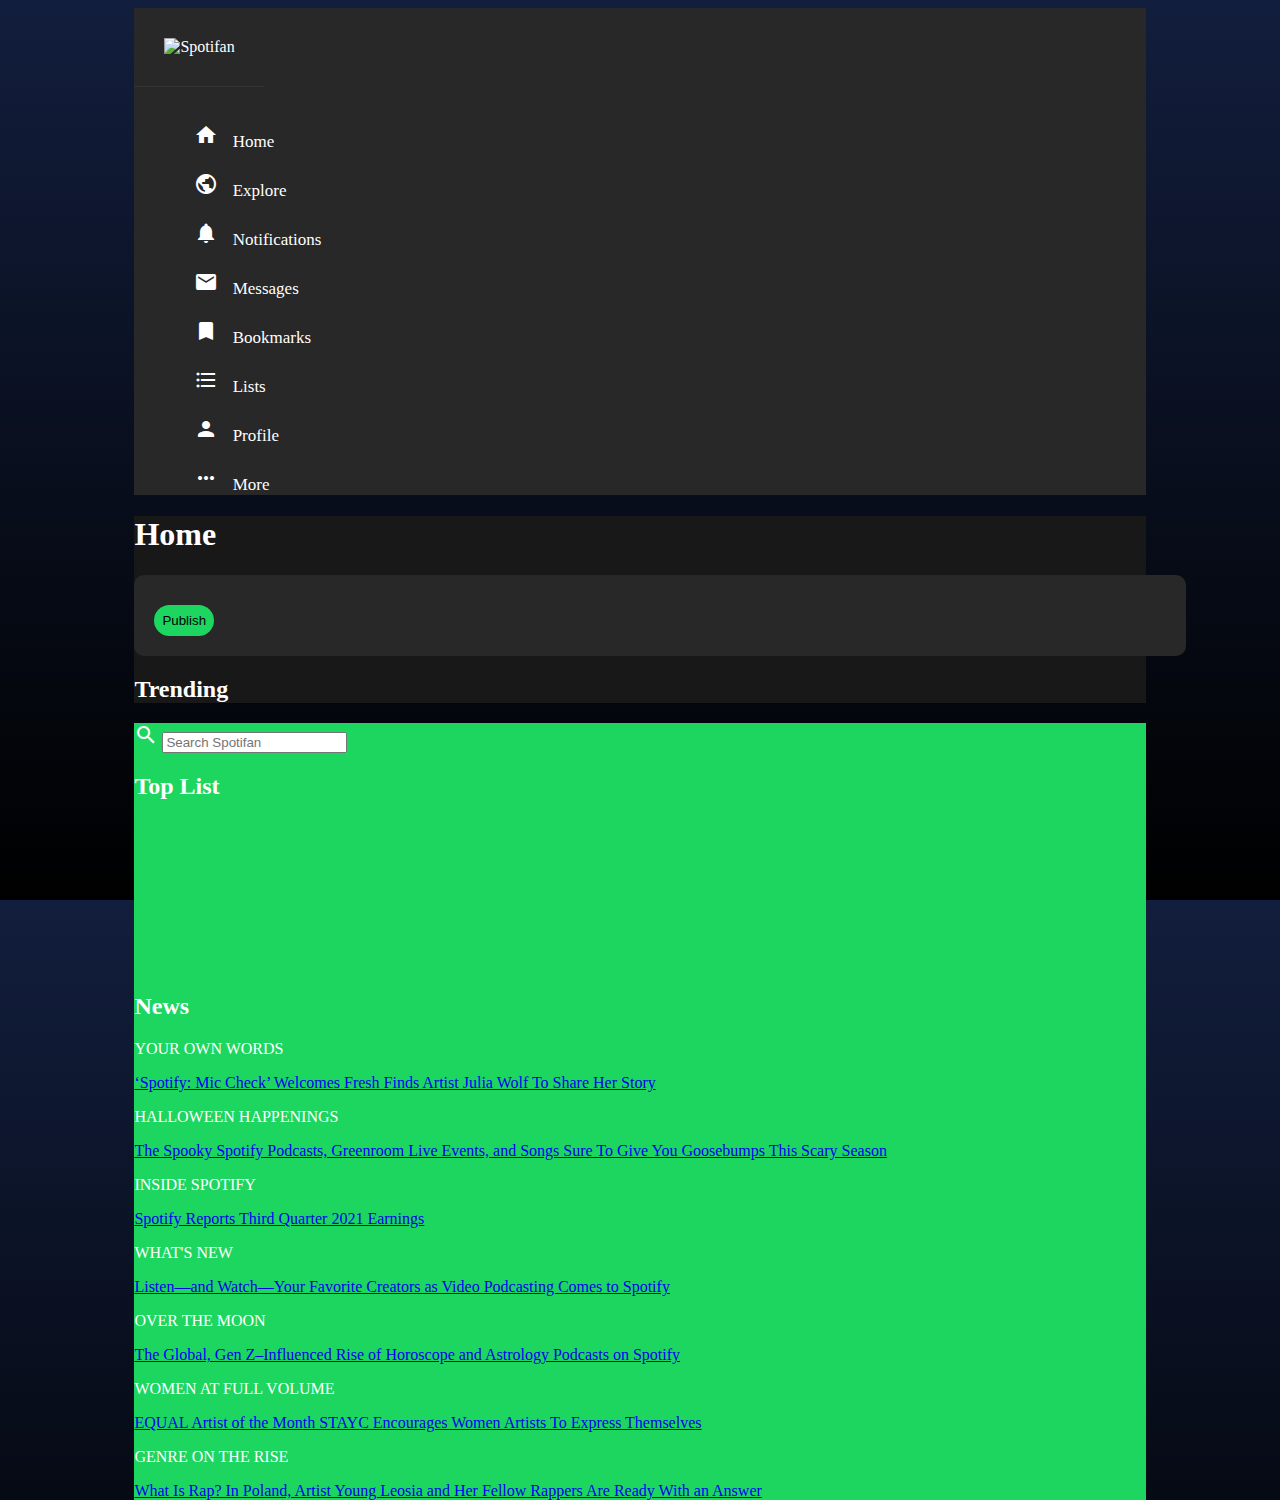
==== index.html @ 4109bbbe "add" ====
<!DOCTYPE html>
<html lang="en">

<head>
    <meta charset="UTF-8">
    <meta http-equiv="X-UA-Compatible" content="IE=edge">
    <meta name="viewport" content="width=device-width, initial-scale=1.0">
    <title>Document</title>
    <link href="https://cdn.jsdelivr.net/npm/bootstrap@5.1.3/dist/css/bootstrap.min.css" rel="stylesheet"
        integrity="sha384-1BmE4kWBq78iYhFldvKuhfTAU6auU8tT94WrHftjDbrCEXSU1oBoqyl2QvZ6jIW3" crossorigin="anonymous">
    <link href="https://fonts.googleapis.com/icon?family=Material+Icons" rel="stylesheet">
    <link rel="stylesheet" href="https://cdnjs.cloudflare.com/ajax/libs/font-awesome/6.0.0-beta2/css/all.min.css"
        integrity="sha512-YWzhKL2whUzgiheMoBFwW8CKV4qpHQAEuvilg9FAn5VJUDwKZZxkJNuGM4XkWuk94WCrrwslk8yWNGmY1EduTA=="
        crossorigin="anonymous" referrerpolicy="no-referrer" />

    <link href="http://fonts.cdnfonts.com/css/gotham" rel="stylesheet">
    <link rel="stylesheet" href="app.css">
</head>

<body>
    <div class="container">
        <div class="row">
            <div class="col-lg-3" id="navmenu">
                <div>
                    <img id="logo" class="img-fluid" src="./Graphics/Spotifan_Logo.png" alt="Spotifan">
                </div>
                <ul>
                    <li><span class="material-icons">home</span>
                        <a href="">Home</a>
                    </li>
                    <li><span class="material-icons">public</span>
                        <a href="">Explore</a>
                    </li>
                    <li><span class="material-icons">notifications</span>
                        <a href="">Notifications</a>
                    </li>
                    <li><span class="material-icons">email</span>
                        <a href="">Messages</a>
                    </li>
                    <li><span class="material-icons">bookmark</span>
                        <a href="">Bookmarks</a>
                    </li>
                    <li><span class="material-icons">format_list_bulleted</span>
                        <a href="">Lists</a>
                    </li>
                    <li><span class="material-icons">person</span>
                        <a href="">Profile</a>
                    </li>
                    <li><span class="material-icons">more_horiz</span>
                        <a href="">More</a>
                    </li>
                </ul>
            </div>
            <div class="col-lg-6" id="feed">
                <div class="container-fluid">
                    <div class="row">
                        <div class="col-md-12">
                            <h1>Home</h1>
                            <div id="messagebox">
                                <div id="messagebox_input" class="col-auto">
                                    <label for="exampleFormControlTextarea1" class="form-label"></label>
                                    <!-- <textarea class="form-control" rows="3"
                                        placeholder="Message in a bottle"></textarea> -->
                                </div>
                                <div id="publishbutton" class="col-md-12">
                                    <button class="btn btn-primary mb-3" onclick="post_tweet()">Publish</button>
                                </div>
                            </div>
                        </div>
                        <h2>Trending</h2>
                        <div id="messageboard" class="col-md-12 overflow-auto">
                            
                        </div>
                    </div>
                </div>
            </div>
            <div class="col-lg-3" id="widgets">
                <nav class="navbar">
                    <div class="container-fluid">
                        <div class="widgets_input">
                            <span class="material-icons widgets_searchIcon">search</span>
                            <input type="text" placeholder="Search Spotifan">
                        </div>
                    </div>
                </nav>
                <h2>Top List</h2>
                <iframe src="https://open.spotify.com/embed/playlist/37i9dQZF1DWTMYgB8TqtmR" frameborder="0"
                    allowtransparency="true" allow="encrypted-media"></iframe>
                <h2>News</h2>
                <div class="newsfeed">

                    <div class="widgets_widgetContainer">
                        <p>YOUR OWN WORDS</p>
                        <a
                            href="https://newsroom.spotify.com/2021-10-21/spotify-mic-check-welcomes-fresh-finds-artist-julia-wolf-to-share-her-story/%22%3E">
                            ‘Spotify: Mic Check’ Welcomes Fresh Finds Artist Julia Wolf To Share Her Story
                        </a>
                    </div>
                    <div class=" widgets_widgetContainer">
                        <p>HALLOWEEN HAPPENINGS</p>
                        <a
                            href="https://newsroom.spotify.com/2021-10-21/the-spooky-spotify-podcasts-greenroom-live-events-and-songs-sure-to-give-you-goosebumps-this-scary-season/%22%3E">
                            The Spooky Spotify Podcasts, Greenroom Live Events, and Songs Sure To Give You Goosebumps
                            This Scary
                            Season
                        </a>
                    </div>
                    <div class=" widgets_widgetContainer">
                        <p>INSIDE SPOTIFY</p>
                        <a
                            href="https://newsroom.spotify.com/2021-10-27/spotify-reports-third-quarter-2021-earnings/%22%3E">
                            Spotify Reports Third Quarter 2021 Earnings
                        </a>
                    </div>
                    <div class="widgets_widgetContainer">
                        <p>WHAT'S NEW</p>
                        <a
                            href="https://newsroom.spotify.com/2021-10-21/spotify-mic-check-welcomes-fresh-finds-artist-julia-wolf-to-share-her-story/%22%3E">
                            Listen—and Watch—Your Favorite Creators as Video Podcasting Comes to Spotify
                        </a>
                    </div>
                    <div class="widgets_widgetContainer">
                        <p>OVER THE MOON</p>
                        <a
                            href="https://newsroom.spotify.com/2021-10-26/the-global-gen-z-influenced-rise-of-horoscope-and-astrology-podcasts-on-spotify/%22%3E">
                            The Global, Gen Z–Influenced Rise of Horoscope and Astrology Podcasts on Spotify
                        </a>
                    </div>
                    <div class="widgets_widgetContainer">
                        <p>WOMEN AT FULL VOLUME</p>
                        <a
                            href="https://newsroom.spotify.com/2021-10-29/equal-artist-of-the-month-stayc-encourages-women-artists-to-express-themselves/%22%3E">
                            EQUAL Artist of the Month STAYC Encourages Women Artists To Express Themselves
                        </a>
                    </div>
                    <div class="widgets_widgetContainer">
                        <p>GENRE ON THE RISE</p>
                        <a
                            href="https://newsroom.spotify.com/2021-10-22/what-is-rap-in-poland-artist-young-leosia-and-her-fellow-rappers-are-ready-with-an-answer/%22%3E">
                            What Is Rap? In Poland, Artist Young Leosia and Her Fellow Rappers Are Ready With an Answer
                        </a>
                    </div>
                </div>
            </div>
        </div>
    </div>

    <script src="https://cdn.jsdelivr.net/npm/bootstrap@5.1.3/dist/js/bootstrap.bundle.min.js"
        integrity="sha384-ka7Sk0Gln4gmtz2MlQnikT1wXgYsOg+OMhuP+IlRH9sENBO0LRn5q+8nbTov4+1p"
        crossorigin="anonymous"></script>
    <script src="app.js"></script>
</body>

</html>
---- app.css ----
html{
    height: 100%;
}

body{
    --spotify-color: #1DD660;
    --spotify-background: #333333;
    --spotify-module: #282828;
    --spotify-module-dark: #181818;
    color: white;
    font-family: gotham light;
    background-image: linear-gradient(180deg, #121e3d 0, #000);
}

.container{
    margin: auto !important;
    max-width: 80%;
    height: 100vh;
}

#navmenu{
    background-color: var(--spotify-module);
    
}

#feed{
    background-color: var(--spotify-module-dark);
}

#widgets{
    background-color: var(--spotify-color);
}

#navmenu li{
    display: inline-block;
    list-style: none;
    font-size: 17px;
    padding: 20px 20px 0px 20px;
    width: 100%;   
}

#navmenu ul{
   align-items:center;
}

#navmenu a {
    text-decoration: none;
    color: white;
    text-align: center; 
}
#navmenu a:hover {
    color: var(--spotify-color);
    transition: color 100ms ease-out;
}

#navmenu span{
    padding-right: 10px;
}

#logo{
    padding: 30px;
    border-bottom: 1px solid var(--spotify-background);
}

#messagebox_input{
    padding-bottom: 10px;
}

#messagebox{
    background-color: var(--spotify-module);
    border-radius: 10px;
    padding: 20px;
    display: flex;
    flex-direction: column;
    margin-bottom: 10px;
    width: 100%;
}

#publishbutton button{
    border-radius: 20px;
    background-color: var(--spotify-color);
    border: none;
    padding: 8px;
}

.form-control, .form-control:focus {
    background-color: var(--spotify-module);
    border:none;
    border-color: var(--spotify-module) !important;
}

#messageboard article{
    background-color: var(--spotify-module);
    border-radius: 10px;
    padding: 20px;
}

#messageboard ul{
    display: flex;
    list-style: none;
    justify-content: space-evenly;
}
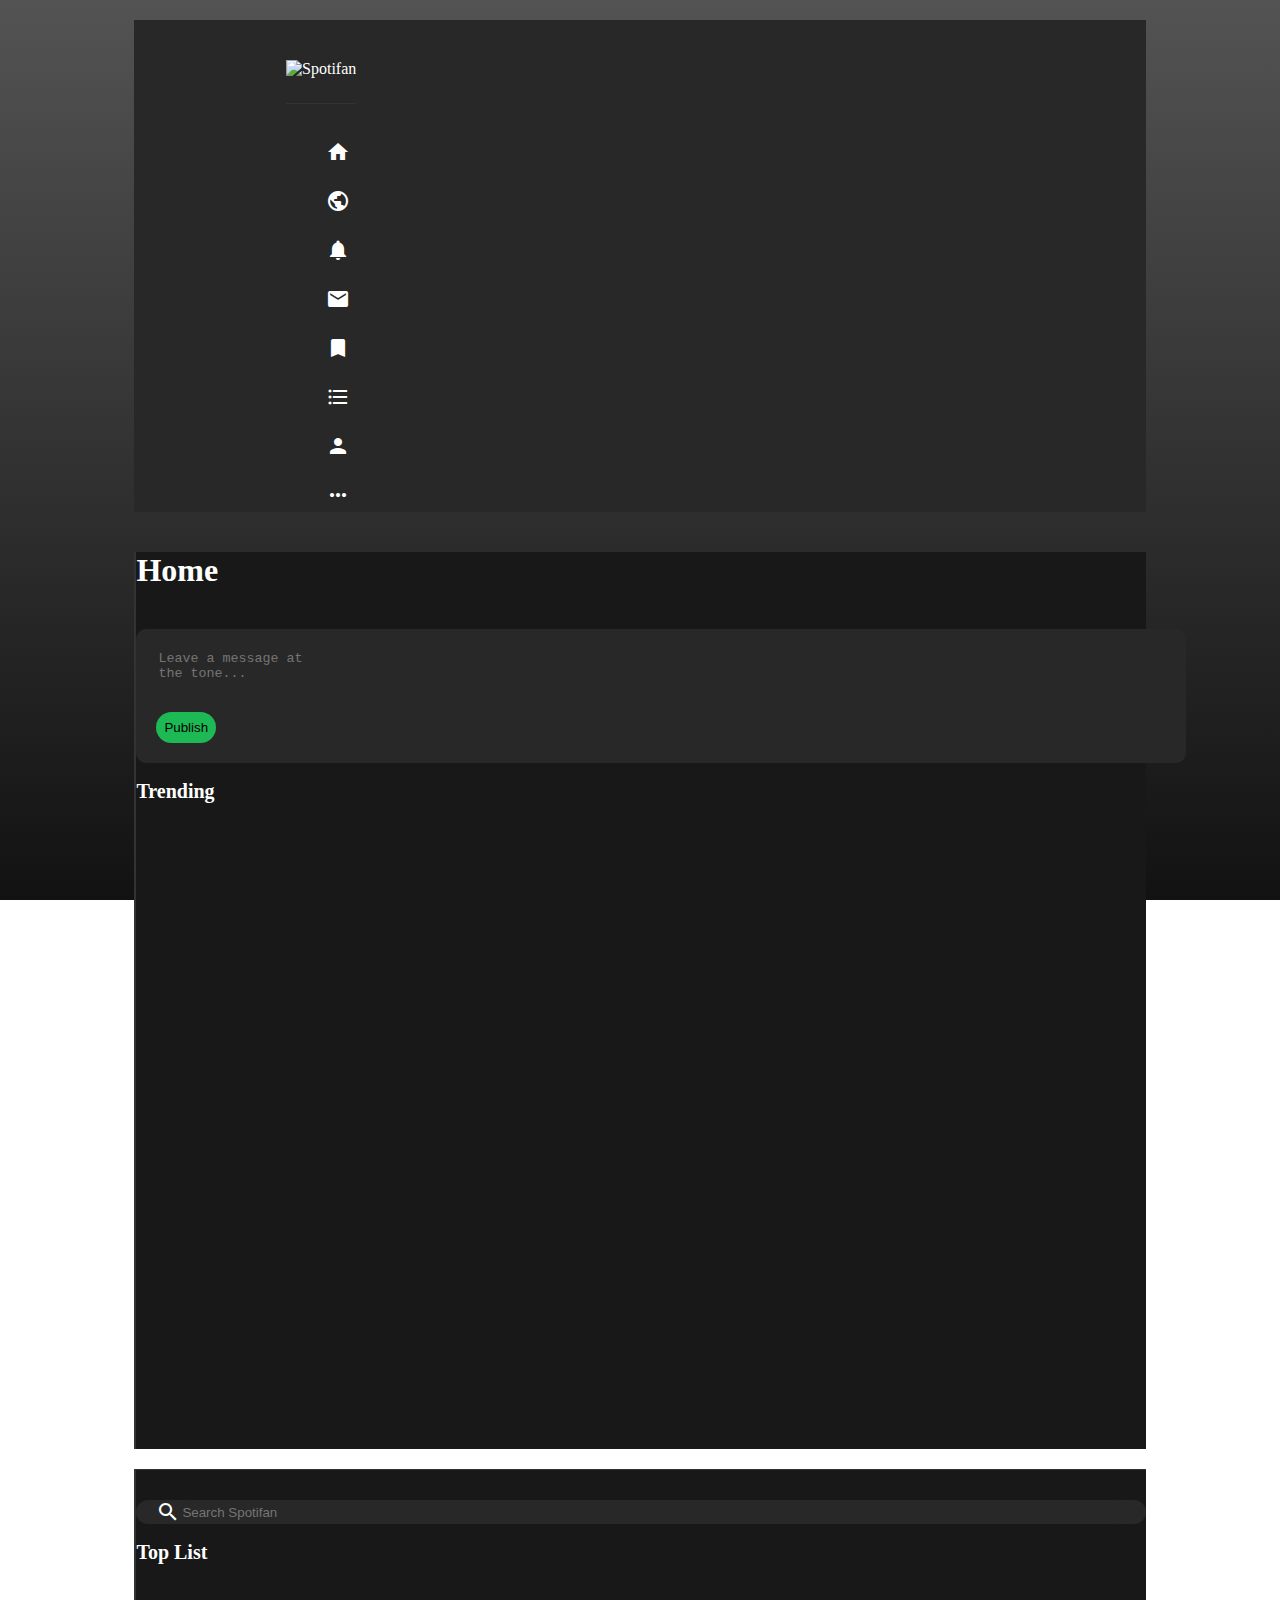
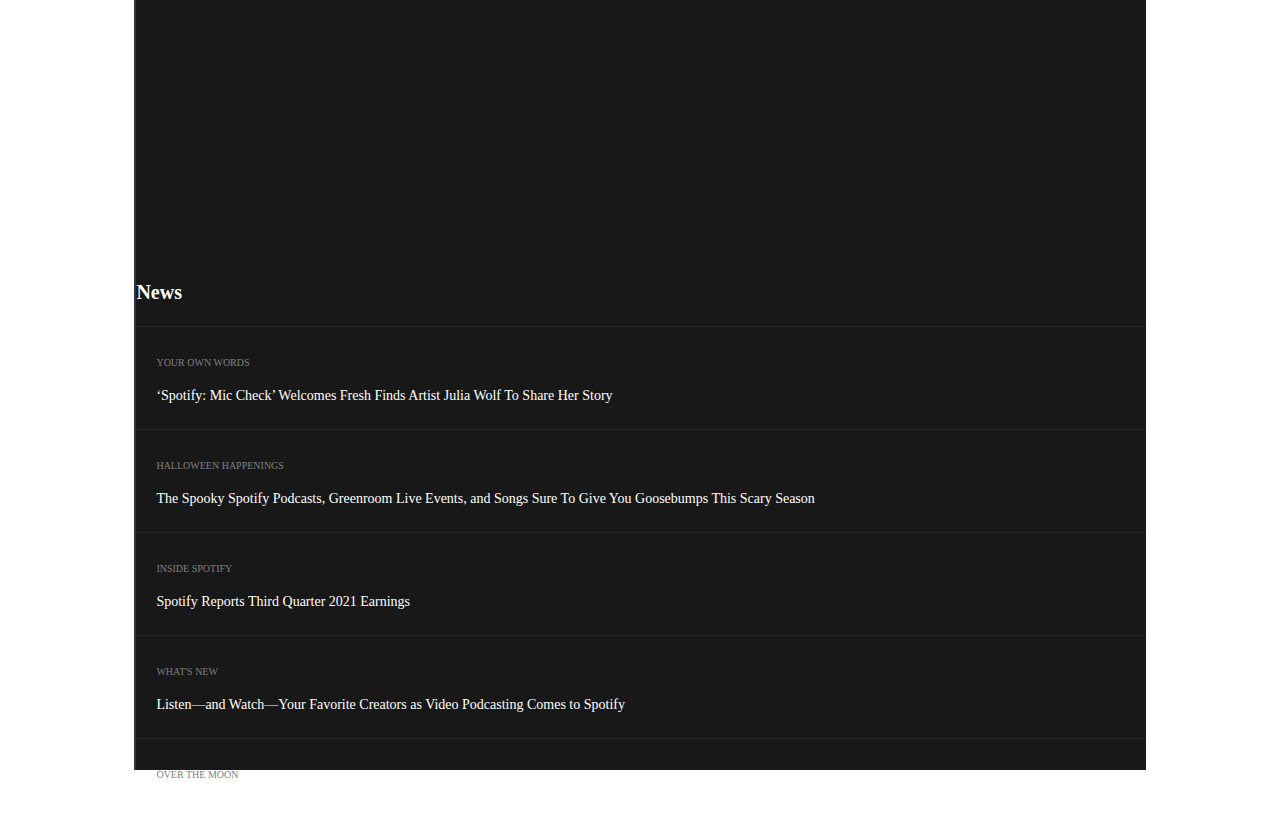
==== commit fc7ae544: "add" ====
--- a/index.html
+++ b/index.html
@@ -9,10 +9,6 @@
     <link href="https://cdn.jsdelivr.net/npm/bootstrap@5.1.3/dist/css/bootstrap.min.css" rel="stylesheet"
         integrity="sha384-1BmE4kWBq78iYhFldvKuhfTAU6auU8tT94WrHftjDbrCEXSU1oBoqyl2QvZ6jIW3" crossorigin="anonymous">
     <link href="https://fonts.googleapis.com/icon?family=Material+Icons" rel="stylesheet">
-    <link rel="stylesheet" href="https://cdnjs.cloudflare.com/ajax/libs/font-awesome/6.0.0-beta2/css/all.min.css"
-        integrity="sha512-YWzhKL2whUzgiheMoBFwW8CKV4qpHQAEuvilg9FAn5VJUDwKZZxkJNuGM4XkWuk94WCrrwslk8yWNGmY1EduTA=="
-        crossorigin="anonymous" referrerpolicy="no-referrer" />
-
     <link href="http://fonts.cdnfonts.com/css/gotham" rel="stylesheet">
     <link rel="stylesheet" href="app.css">
 </head>
@@ -24,32 +20,34 @@
                 <div>
                     <img id="logo" class="img-fluid" src="./Graphics/Spotifan_Logo.png" alt="Spotifan">
                 </div>
-                <ul>
-                    <li><span class="material-icons">home</span>
-                        <a href="">Home</a>
-                    </li>
-                    <li><span class="material-icons">public</span>
-                        <a href="">Explore</a>
-                    </li>
-                    <li><span class="material-icons">notifications</span>
-                        <a href="">Notifications</a>
-                    </li>
-                    <li><span class="material-icons">email</span>
-                        <a href="">Messages</a>
-                    </li>
-                    <li><span class="material-icons">bookmark</span>
-                        <a href="">Bookmarks</a>
-                    </li>
-                    <li><span class="material-icons">format_list_bulleted</span>
-                        <a href="">Lists</a>
-                    </li>
-                    <li><span class="material-icons">person</span>
-                        <a href="">Profile</a>
-                    </li>
-                    <li><span class="material-icons">more_horiz</span>
-                        <a href="">More</a>
-                    </li>
-                </ul>
+                <div>
+                    <ul>
+                        <li><span class="material-icons">home</span>
+                            <a href="">Home</a>
+                        </li>
+                        <li><span class="material-icons">public</span>
+                            <a href="">Explore</a>
+                        </li>
+                        <li><span class="material-icons">notifications</span>
+                            <a href="">Notifications</a>
+                        </li>
+                        <li><span class="material-icons">email</span>
+                            <a href="">Messages</a>
+                        </li>
+                        <li><span class="material-icons">bookmark</span>
+                            <a href="">Bookmarks</a>
+                        </li>
+                        <li><span class="material-icons">format_list_bulleted</span>
+                            <a href="">Lists</a>
+                        </li>
+                        <li><span class="material-icons">person</span>
+                            <a href="">Profile</a>
+                        </li>
+                        <li><span class="material-icons">more_horiz</span>
+                            <a href="">More</a>
+                        </li>
+                    </ul>
+                </div>
             </div>
             <div class="col-lg-6" id="feed">
                 <div class="container-fluid">
@@ -69,12 +67,11 @@
                         </div>
                         <h2>Trending</h2>
                         <div id="messageboard" class="col-md-12 overflow-auto">
-                            
                         </div>
                     </div>
                 </div>
             </div>
-            <div class="col-lg-3" id="widgets">
+            <div class="col-lg-3 d-none d-lg-block" id="widgets">
                 <nav class="navbar">
                     <div class="container-fluid">
                         <div class="widgets_input">
--- a/app.css
+++ b/app.css
@@ -3,13 +3,15 @@
 }
 
 body{
-    --spotify-color: #1DD660;
+    --spotify-color: #1DB954;
     --spotify-background: #333333;
     --spotify-module: #282828;
     --spotify-module-dark: #181818;
     color: white;
     font-family: gotham light;
-    background-image: linear-gradient(180deg, #121e3d 0, #000);
+    background-image: linear-gradient(180deg, #535353 0, #121212);
+    background-attachment: fixed;
+    overflow-y: hidden;
 }
 
 .container{
@@ -20,33 +22,45 @@
 
 #navmenu{
     background-color: var(--spotify-module);
-    
-}
-
-#feed{
-    background-color: var(--spotify-module-dark);
-}
-
-#widgets{
-    background-color: var(--spotify-color);
+    margin-top: 20px;
+}
+
+@media screen and (max-width: 1385px) {
+    #navmenu li a{
+      font-size: 0px;
+    }
+  }
+
+@media screen and (max-width: 990px) {
+    #navmenu ul {
+      display: flex;
+      justify-content: space-evenly;
+    }
+  }
+
+#logo{
+    padding: 40px 0px 25px 0px;
+    border-bottom: 1px solid var(--spotify-background);
 }
 
 #navmenu li{
     display: inline-block;
     list-style: none;
     font-size: 17px;
-    padding: 20px 20px 0px 20px;
+    padding: 20px 0px 0px 0px;
     width: 100%;   
 }
 
-#navmenu ul{
-   align-items:center;
+#navmenu div{
+   margin: auto;
+   width:70%
 }
 
 #navmenu a {
     text-decoration: none;
     color: white;
-    text-align: center; 
+    text-align: center;
+    
 }
 #navmenu a:hover {
     color: var(--spotify-color);
@@ -57,13 +71,24 @@
     padding-right: 10px;
 }
 
-#logo{
-    padding: 30px;
-    border-bottom: 1px solid var(--spotify-background);
+#feed{
+    background-color: var(--spotify-module-dark);
+    margin-top: 20px;
+    border-left: 2px solid var(--spotify-background);
+}
+
+h1{
+    margin-top: 40px;
 }
 
 #messagebox_input{
     padding-bottom: 10px;
+    
+}
+#input{
+    color: white;
+    resize: none; 
+    box-shadow:none;
 }
 
 #messagebox{
@@ -73,6 +98,7 @@
     display: flex;
     flex-direction: column;
     margin-bottom: 10px;
+    margin-top: 40px;
     width: 100%;
 }
 
@@ -89,10 +115,15 @@
     border-color: var(--spotify-module) !important;
 }
 
+#messageboard{
+    overflow-y: scroll;
+    height: 70vh;
+}
 #messageboard article{
     background-color: var(--spotify-module);
     border-radius: 10px;
     padding: 20px;
+    margin-bottom: 20px   
 }
 
 #messageboard ul{
@@ -101,6 +132,92 @@
     justify-content: space-evenly;
 }
 
-
-
-
+article li:hover{
+    color: var(--spotify-color);
+    cursor:pointer;
+    transition: color 100ms ease-out;
+}
+
+#widgets{
+    background-color: var(--spotify-module-dark);
+    border-left: 2px solid var(--spotify-background);
+    border-top: 1px solid var(--spotify-background);
+    height: 100vh;
+    margin-top: 20px;
+}
+
+h2{
+    font-size: 20px;
+    /* border-bottom:1px solid var(--spotify-background); */
+    border-width: 300%;
+}
+
+#widgets iframe{
+    margin-top: 10px;
+    width:100%;
+    border-radius: 10px;
+    height: 30%;
+}
+
+.widgets_input{
+    display: flex;
+    background-color: var(--spotify-module);
+    border-radius: 20px;
+    margin-top: 30px;
+    margin-bottom: 12px;
+    padding-left: 20px;
+    padding-right: 20px;  
+}
+
+.widgets_input input{
+    background-color: var(--spotify-module);
+    border: none;
+    width: 100%;
+    border-radius: 20px;
+    /* padding-left: 10px;
+    padding-right: 10px; */
+}
+
+.widgets_widgetContainer {
+    border-top: 1px solid var(--spotify-module);
+    margin-bottom: 5px;
+    margin-top: 5px;
+}
+
+.widgets_widgetContainer a{
+    display: flex;
+    color: white;
+    text-decoration: none;
+    font-size: 14px;
+    padding-left: 20px;
+    padding-right: 20px;
+    padding-bottom: 20px;
+}
+.widgets_widgetContainer a:hover {
+    color: var(--spotify-color)
+}
+
+.widgets_widgetContainer p{
+    color: grey;
+    text-decoration: none;
+    font-size: 10px;
+    padding-left: 20px;
+    padding-right: 20px;
+    padding-top: 20px;
+    padding-bottom: 10px;
+}
+
+.newsfeed{
+    overflow-y: scroll;
+    height: 55%;
+}
+
+::-webkit-scrollbar{
+    display: none;
+}
+
+
+
+
+
+
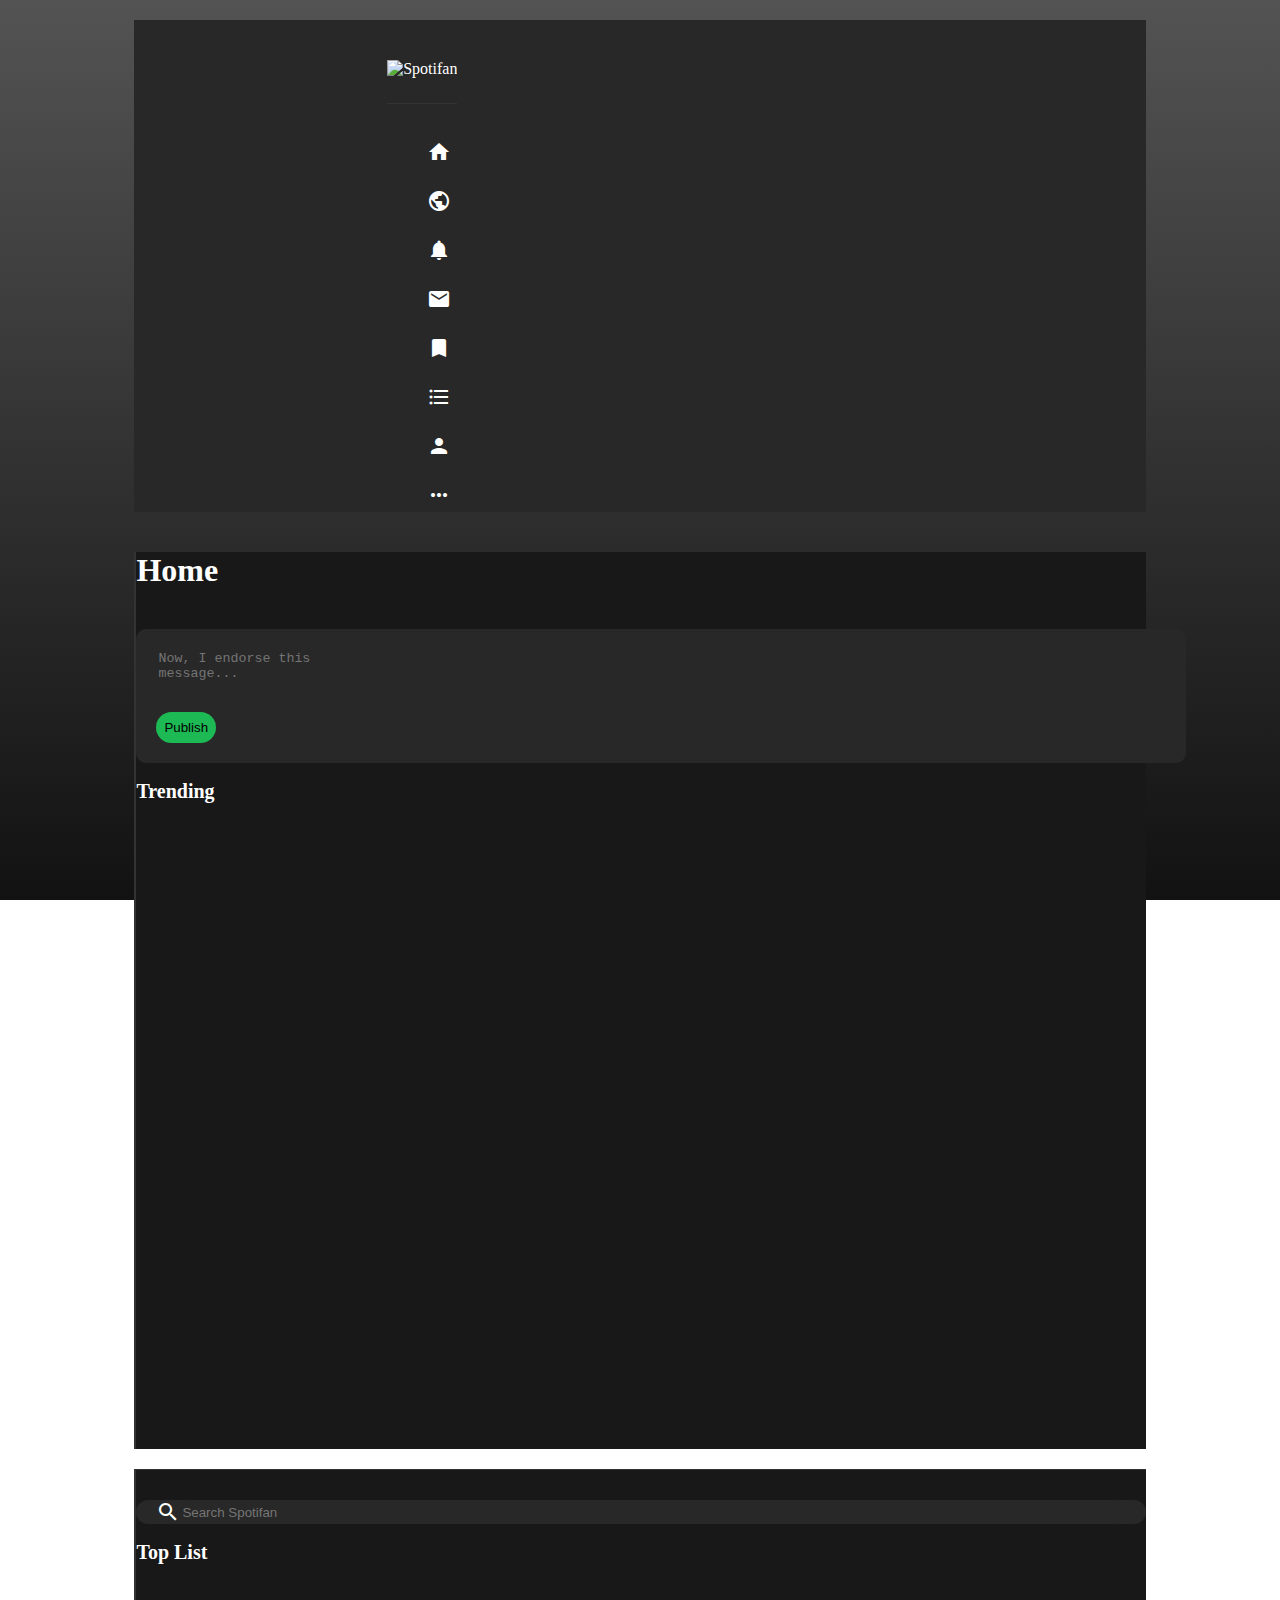
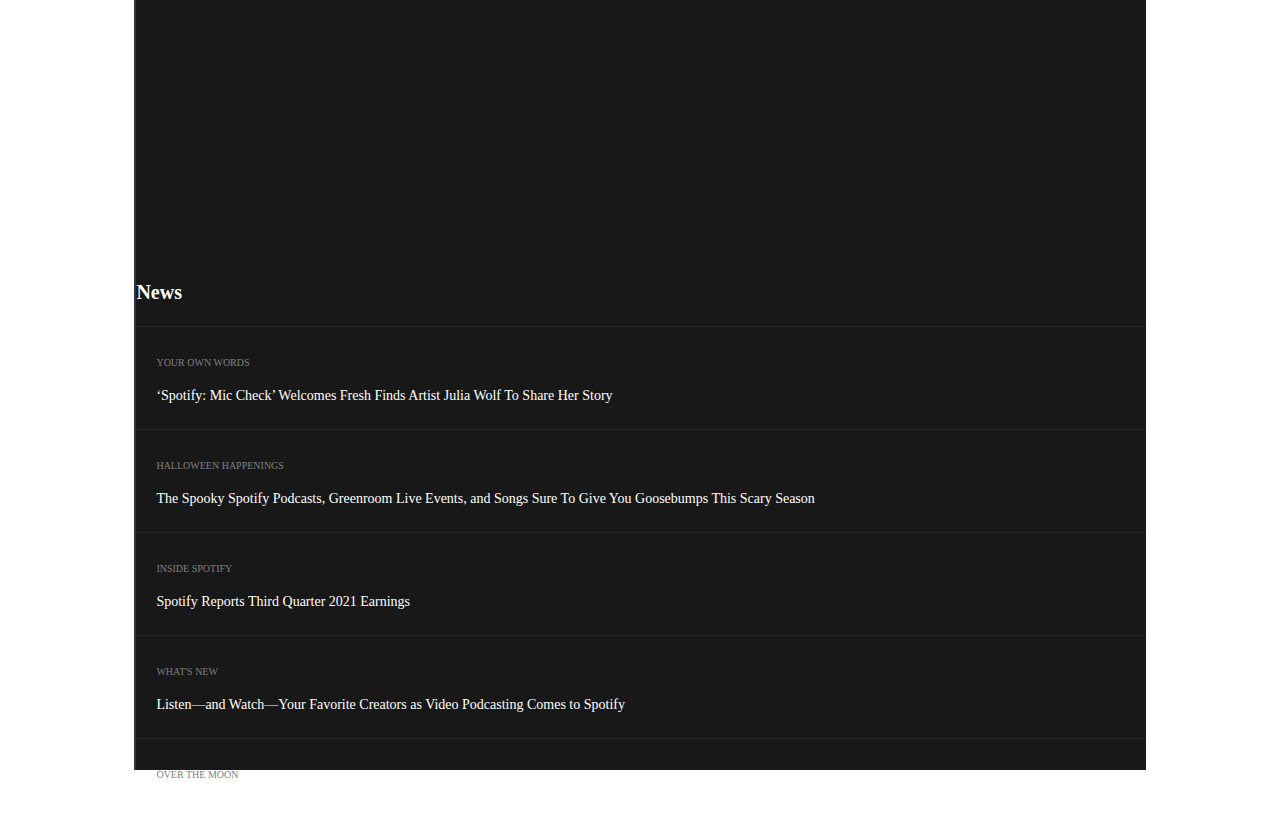
==== commit e71eb1ce: "add" ====
--- a/index.html
+++ b/index.html
@@ -20,7 +20,7 @@
                 <div>
                     <img id="logo" class="img-fluid" src="./Graphics/Spotifan_Logo.png" alt="Spotifan">
                 </div>
-                <div>
+                <div class="navlist">
                     <ul>
                         <li><span class="material-icons">home</span>
                             <a href="">Home</a>
--- a/app.css
+++ b/app.css
@@ -48,19 +48,17 @@
     list-style: none;
     font-size: 17px;
     padding: 20px 0px 0px 0px;
-    width: 100%;   
+    width: 100%;
 }
 
 #navmenu div{
    margin: auto;
-   width:70%
+   width:50%
 }
 
 #navmenu a {
     text-decoration: none;
     color: white;
-    text-align: center;
-    
 }
 #navmenu a:hover {
     color: var(--spotify-color);
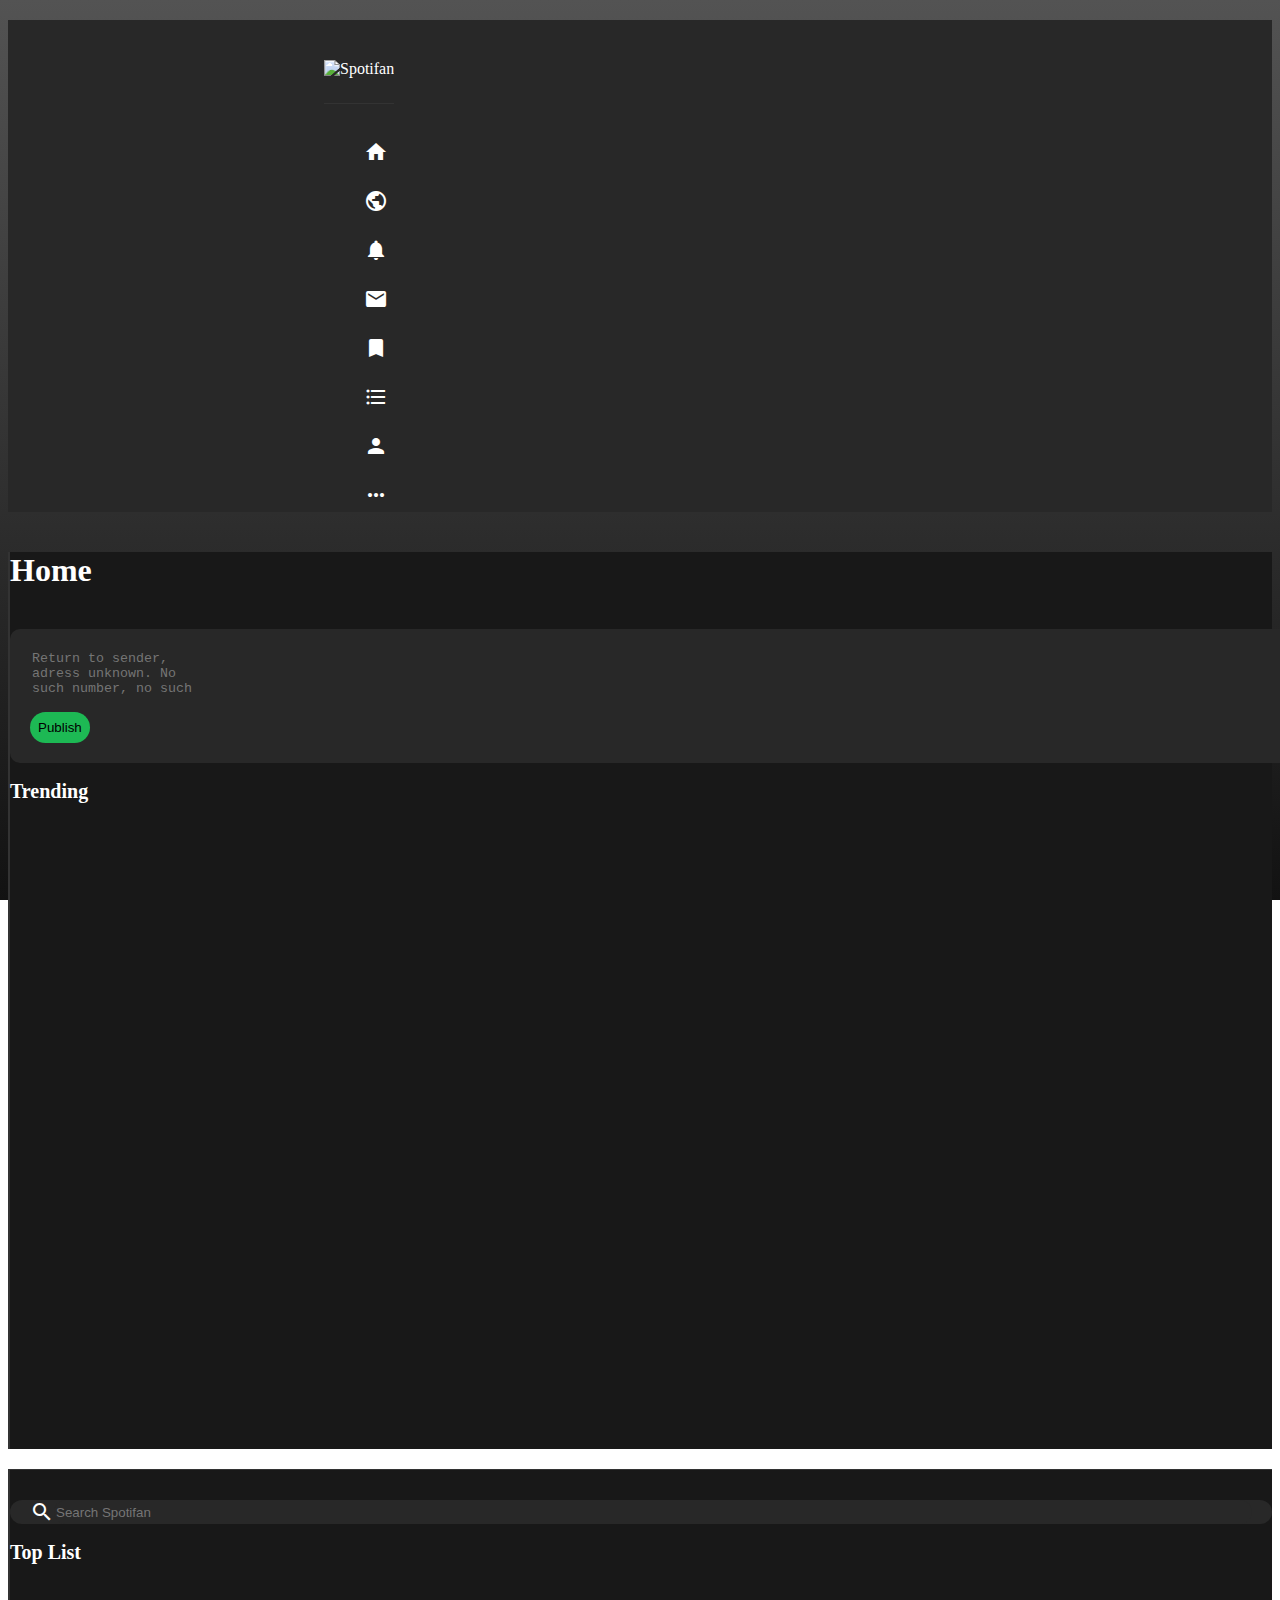
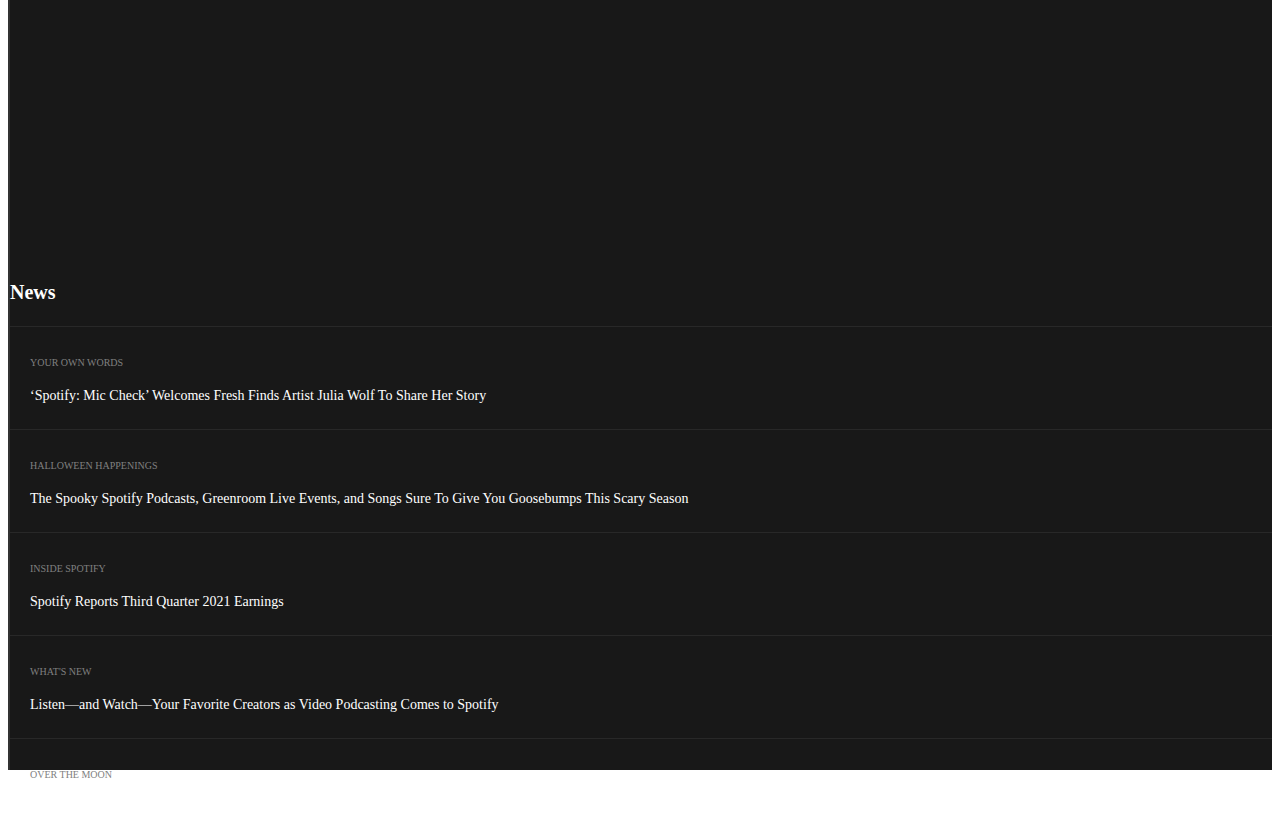
==== commit 26111c85: "add" ====
--- a/index.html
+++ b/index.html
@@ -23,7 +23,7 @@
                 <div class="navlist">
                     <ul>
                         <li><span class="material-icons">home</span>
-                            <a href="">Home</a>
+                            <a class="active" href="">Home</a>
                         </li>
                         <li><span class="material-icons">public</span>
                             <a href="">Explore</a>
--- a/app.css
+++ b/app.css
@@ -18,11 +18,16 @@
     margin: auto !important;
     max-width: 80%;
     height: 100vh;
+    max-width: 1800px;
 }
 
 #navmenu{
     background-color: var(--spotify-module);
     margin-top: 20px;
+}
+
+.active{
+    color: var(--spotify-color) !important;
 }
 
 @media screen and (max-width: 1385px) {
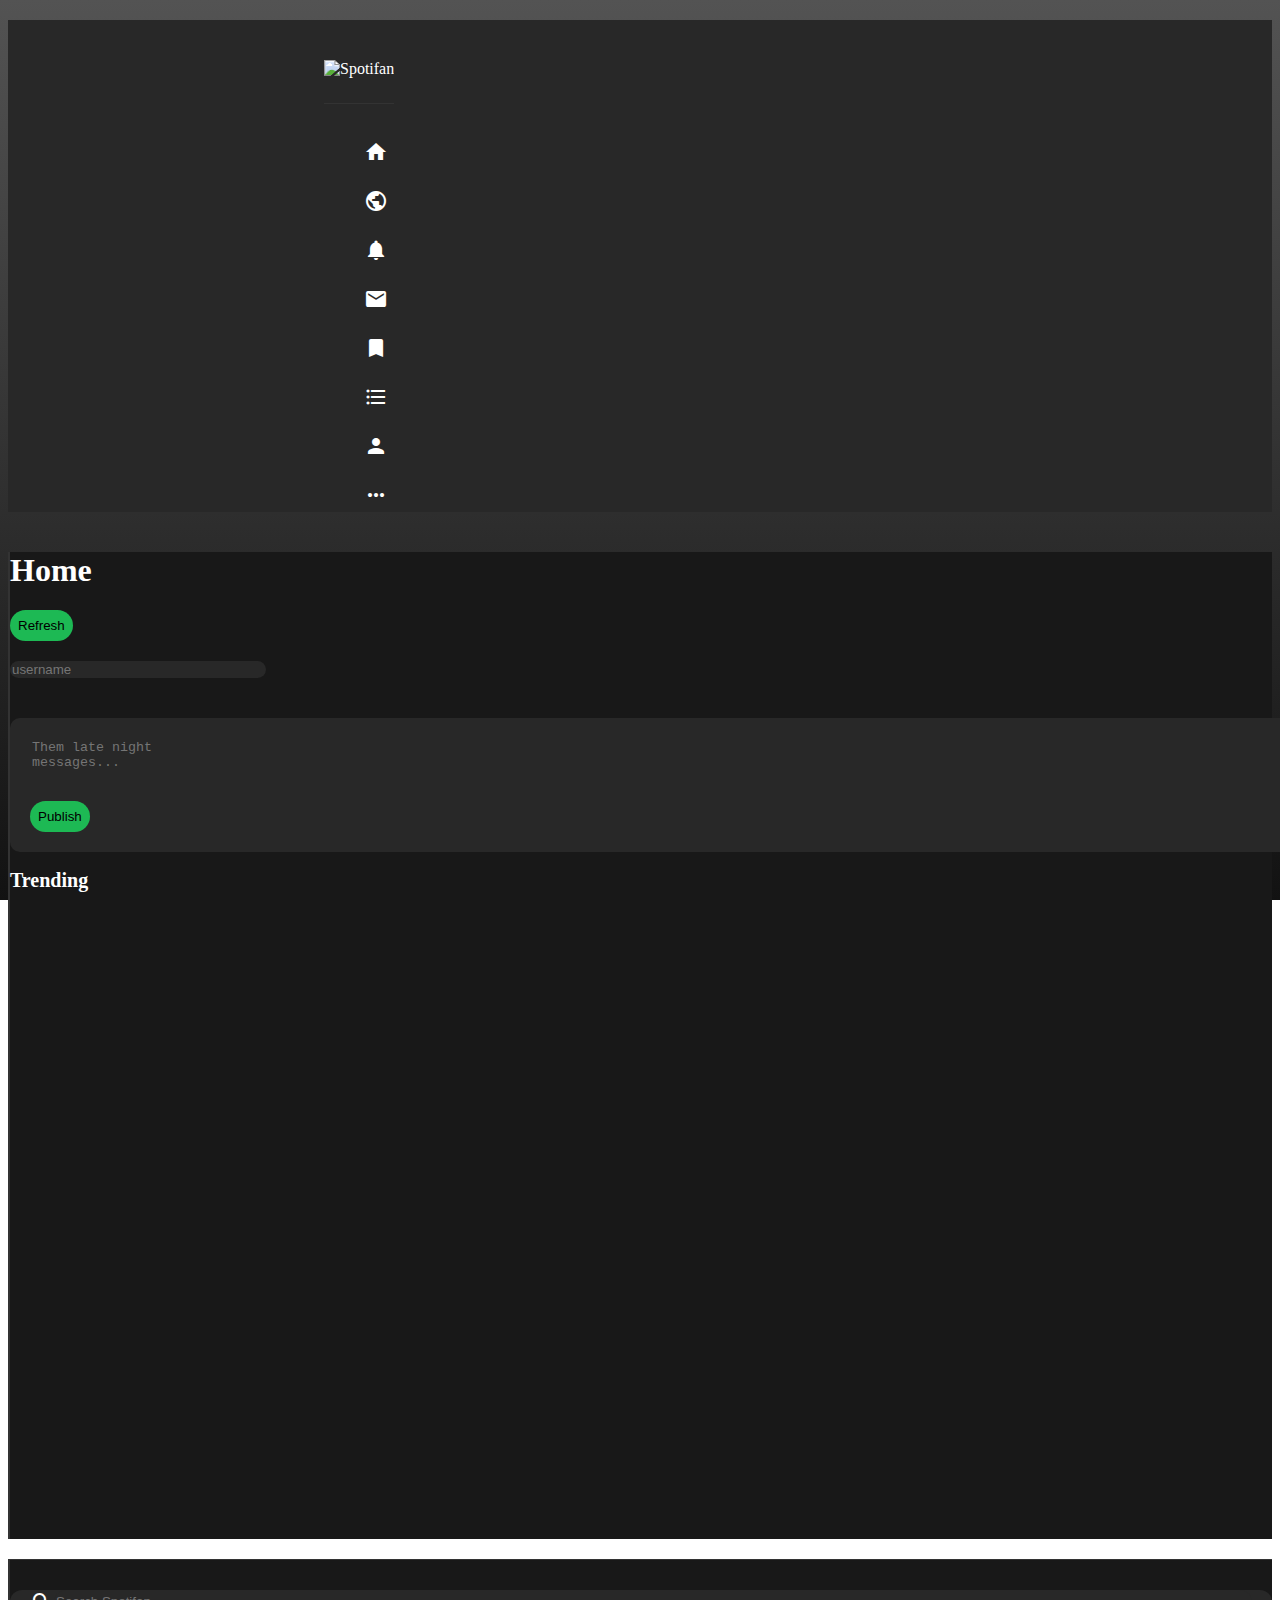
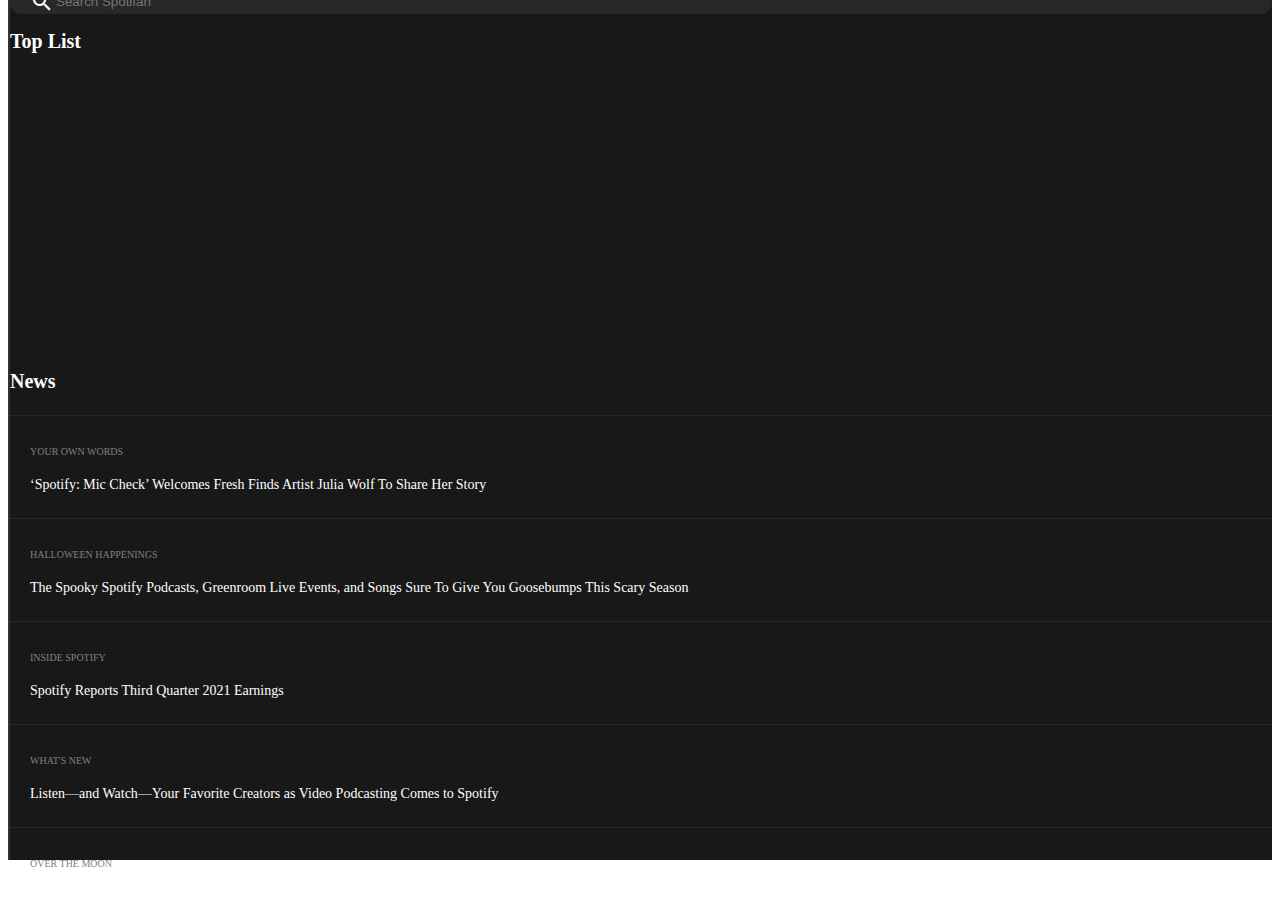
==== commit 988189e4: "add" ====
--- a/index.html
+++ b/index.html
@@ -11,6 +11,8 @@
     <link href="https://fonts.googleapis.com/icon?family=Material+Icons" rel="stylesheet">
     <link href="http://fonts.cdnfonts.com/css/gotham" rel="stylesheet">
     <link rel="stylesheet" href="app.css">
+
+
 </head>
 
 <body>
@@ -52,8 +54,12 @@
             <div class="col-lg-6" id="feed">
                 <div class="container-fluid">
                     <div class="row">
-                        <div class="col-md-12">
+                        <div class="col-md-12" id="publishbutton">
                             <h1>Home</h1>
+                            <button class="btn btn-primary mb-3" onclick="update_tweet()">Refresh</button>
+                            <div>
+                                <input type=text id="username-input" placeholder="username">
+                            </div>
                             <div id="messagebox">
                                 <div id="messagebox_input" class="col-auto">
                                     <label for="exampleFormControlTextarea1" class="form-label"></label>
--- a/app.css
+++ b/app.css
@@ -84,6 +84,16 @@
     margin-top: 40px;
 }
 
+#username-input, #username-input:focus{
+    background-color: var(--spotify-module);
+    border-radius: 10px;
+    margin-top: 20px;
+    width: 20%;
+    color:white;
+    border:none;
+    outline: none;
+}
+
 #messagebox_input{
     padding-bottom: 10px;
     
@@ -115,7 +125,6 @@
 .form-control, .form-control:focus {
     background-color: var(--spotify-module);
     border:none;
-    border-color: var(--spotify-module) !important;
 }
 
 #messageboard{
@@ -151,7 +160,6 @@
 
 h2{
     font-size: 20px;
-    /* border-bottom:1px solid var(--spotify-background); */
     border-width: 300%;
 }
 
@@ -177,8 +185,6 @@
     border: none;
     width: 100%;
     border-radius: 20px;
-    /* padding-left: 10px;
-    padding-right: 10px; */
 }
 
 .widgets_widgetContainer {
